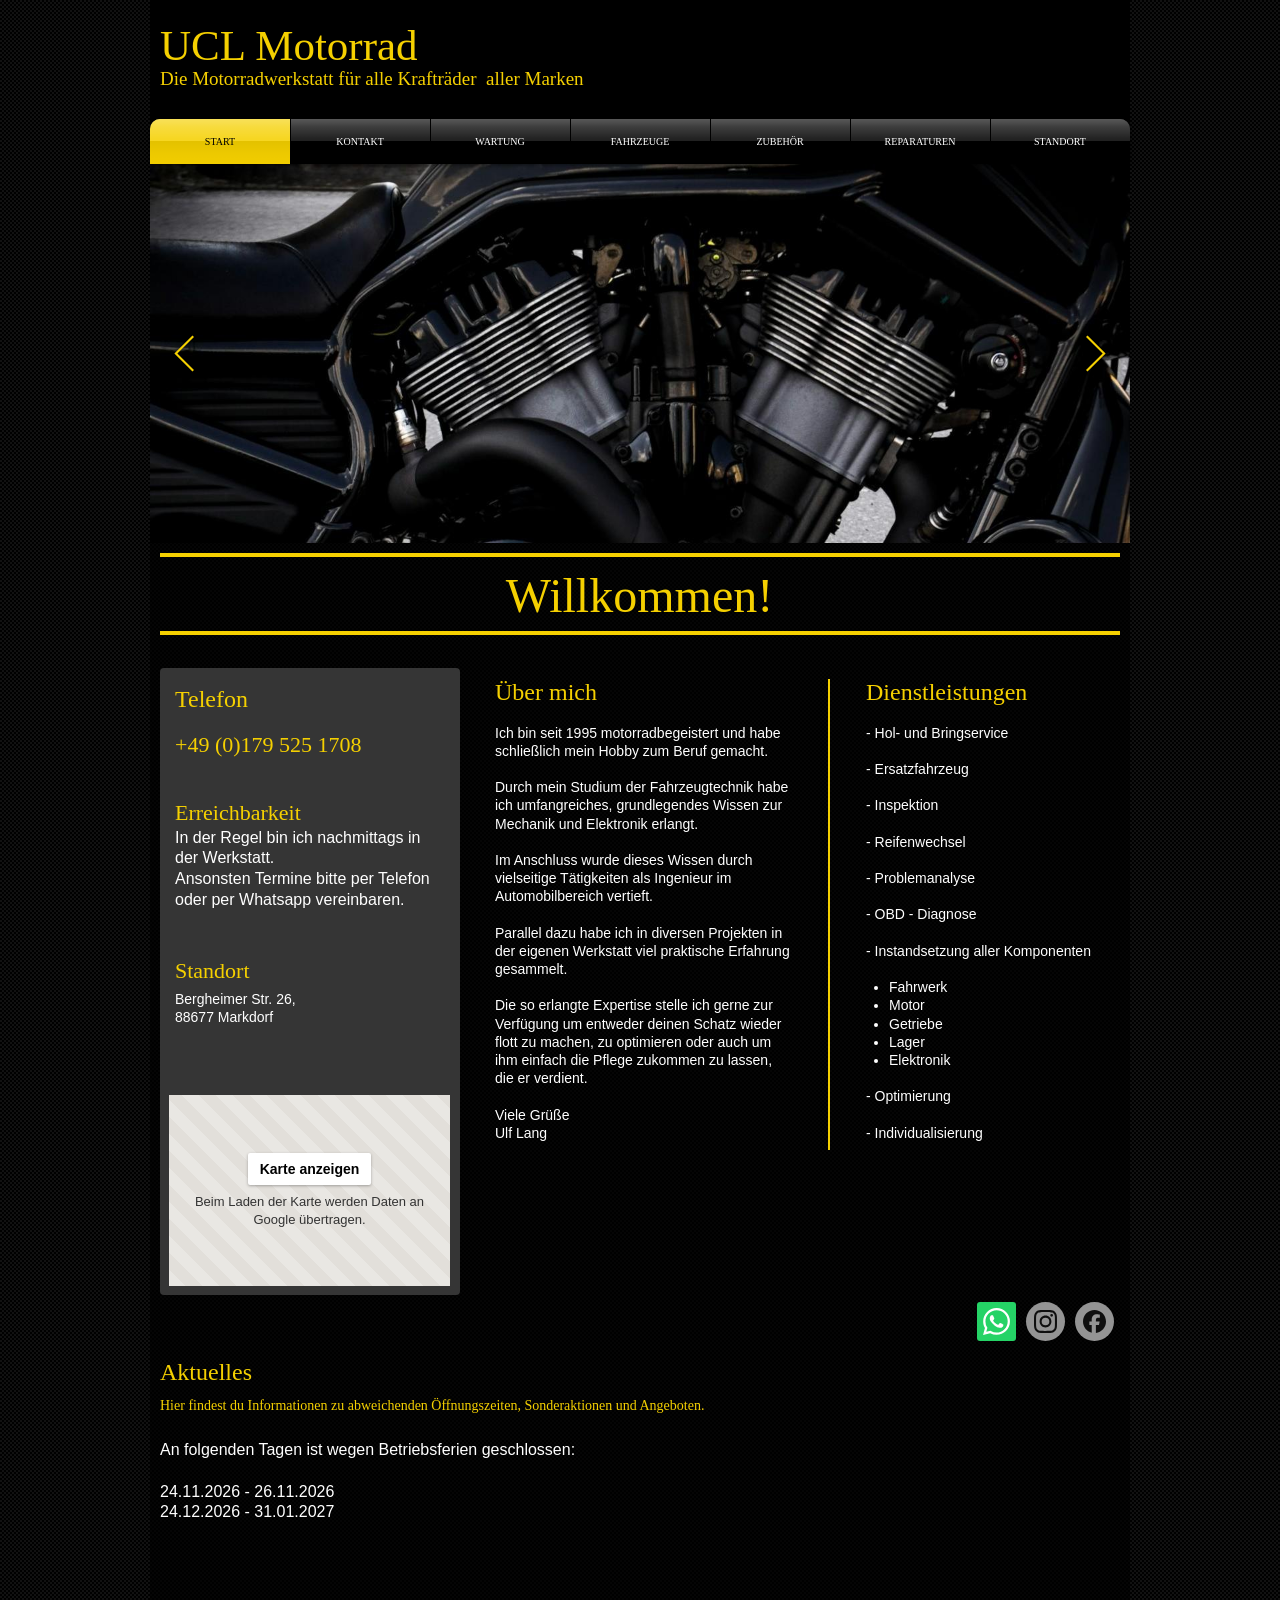
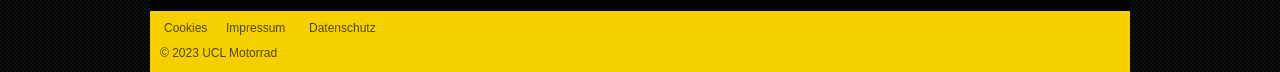
==== index.html @ e2fade42 "Webseite ucl-motorrad.de: aktueller Stand mit Betriebsferien 2026/27 Co-Authored-By: Claude Fable 5." ====
<!DOCTYPE html>
<html lang="de">
<head>
<meta charset="utf-8">
<meta name="viewport" content="width=device-width, initial-scale=1">
<title>Start | UCL Motorrad | Markdorf</title>
<meta name="description" content="Die Motorradwerkstatt für alle Krafträder aller Marken">
<link rel="icon" href="assets/favicon.png" type="image/png">
<link rel="stylesheet" href="assets/style.css">
</head>
<body>
<header class="site-header">
  <div class="spalte">
    <div class="titel">
      <p class="t1"><a href="index.html">UCL Motorrad</a></p>
      <p class="t2">Die Motorradwerkstatt für alle Krafträder  aller Marken</p>
    </div>
    <nav class="menu" aria-label="Hauptmenü"><ul><li class="aktiv"><a href="index.html">START</a></li><li><a href="kontakt.html">KONTAKT</a></li><li><a href="wartung.html">WARTUNG</a></li><li><a href="fahrzeuge.html">FAHRZEUGE</a></li><li><a href="zubehoer.html">ZUBEHÖR</a></li><li><a href="reparaturen.html">REPARATUREN</a></li><li><a href="standort.html">STANDORT</a></li></ul></nav>
    <button class="burger" type="button" aria-label="Menü öffnen" aria-expanded="false"><span></span><span></span><span></span></button>
  </div>
</header>
<div class="mobilmenue" id="mobilmenue">
  <ul><li class="aktiv"><a href="index.html">START</a></li><li><a href="kontakt.html">KONTAKT</a></li><li><a href="wartung.html">WARTUNG</a></li><li><a href="fahrzeuge.html">FAHRZEUGE</a></li><li><a href="zubehoer.html">ZUBEHÖR</a></li><li><a href="reparaturen.html">REPARATUREN</a></li><li><a href="standort.html">STANDORT</a></li></ul>
  <button class="zu" type="button" aria-label="Menü schließen">×</button>
</div>
<main>
  <div class="spalte seite">
<div class="buehne" style="height:1447px">
  <div class="abs h diashow" style="--x:0px;--y:0px;--w:980px;--h:379px">
    <div class="spur">
      <img src="assets/slide-1.jpg" alt="" width="980" height="379">
      <img src="assets/slide-2.jpg" alt="" width="980" height="379" loading="lazy">
    </div>
    <button class="zurueck" type="button" aria-label="Vorheriges Bild"><svg viewBox="0 0 23 39" aria-hidden="true"><path d="M2.005,1.479L3.5,0l18.124,18-18.127,18-1.49-1.48L18.638,18Z" transform="translate(0 1.5)"/></svg></button>
    <button class="weiter" type="button" aria-label="Nächstes Bild"><svg viewBox="0 0 23 39" aria-hidden="true"><path d="M2.005,1.479L3.5,0l18.124,18-18.127,18-1.49-1.48L18.638,18Z" transform="translate(0 1.5)"/></svg></button>
  </div>
  <div class="abs linie" style="--x:10px;--y:389px;--w:960px"></div>
  <h2 class="abs willkommen" style="--x:202px;--y:406px;--w:575px">Willkommen!</h2>
  <div class="abs linie" style="--x:10px;--y:467px;--w:960px"></div>
  <div class="abs h kasten box-start" style="--x:10px;--y:504px;--w:300px;--h:627px">
    <div class="abs" style="--x:15px;--y:11px;--w:269px"><div class="rt">
  <h2 class="cg24" style="line-height:40.8px">Telefon</h2>
  <p class="leer10">&nbsp;</p>
  <h6 class="cg22">+49 (0)179 525 1708</h6>
  <p class="leer10">&nbsp;</p>
  <h6 class="cg22">&nbsp;</h6>
  <h6 class="cg22">Erreichbarkeit</h6>
  <div class="t16"><p>In der Regel bin ich nachmittags in der Werkstatt.</p><p>Ansonsten Termine bitte per Telefon oder per Whatsapp vereinbaren.</p><p>&nbsp;</p><p>&nbsp;</p></div>
  <h6 class="cg22" style="line-height:37.4px">Standort</h6>
  <div class="t14"><p>Bergheimer Str. 26,</p><p>88677 Markdorf</p></div>
</div></div>
    <div class="abs h karte" style="--x:9px;--y:427px;--w:281px;--h:191px">
  <button type="button" class="laden" data-karte="https://maps.google.com/maps?q=UCL-Motorrad%2C%20Bergheimer%20Str.%2026%2C%2088677%20Markdorf&z=15&hl=de&output=embed"><strong>Karte anzeigen</strong><span>Beim Laden der Karte werden Daten an Google übertragen.</span></button>
</div>
  </div>
  <div class="abs" style="--x:345px;--y:515px;--w:295px"><div class="rt t14">
  <h2 class="cg24">Über mich</h2>
  <p>&nbsp;</p><p>Ich bin seit 1995 motorradbegeistert und habe schließlich mein Hobby zum Beruf gemacht. </p>
  <p>&nbsp;</p><p>Durch mein Studium der Fahrzeugtechnik habe ich umfangreiches, grundlegendes Wissen zur Mechanik und Elektronik erlangt.</p>
  <p>&nbsp;</p><p>Im Anschluss wurde dieses Wissen durch vielseitige Tätigkeiten als Ingenieur im Automobilbereich vertieft.</p>
  <p>&nbsp;</p><p>Parallel dazu habe ich in diversen Projekten in der eigenen Werkstatt viel praktische Erfahrung gesammelt.</p>
  <p>&nbsp;</p><p>Die so erlangte Expertise stelle ich gerne zur Verfügung um entweder deinen Schatz wieder flott zu machen, zu optimieren oder auch um ihm einfach die Pflege zukommen zu lassen, die er verdient.</p>
  <p>&nbsp;</p><p>Viele Grüße</p><p>Ulf Lang</p>
</div></div>
  <div class="abs h vlinie" style="--x:678px;--y:515px;--w:2px;--h:471px"></div>
  <div class="abs" style="--x:716px;--y:515px;--w:258px"><div class="rt t14">
  <h2 class="cg24">Dienstleistungen</h2>
  <p>&nbsp;</p><p>- Hol- und Bringservice</p><p>&nbsp;</p><p>- Ersatzfahrzeug</p><p>&nbsp;</p><p>- Inspektion</p><p>&nbsp;</p><p>- Reifenwechsel</p>
  <p><br>- Problemanalyse</p><p>&nbsp;</p><p>- OBD - Diagnose</p>
  <p><br>- Instandsetzung aller Komponenten</p><p>&nbsp;</p>
  <ul><li>Fahrwerk</li><li>Motor</li><li>Getriebe</li><li>Lager</li><li>Elektronik</li></ul>
  <p>&nbsp;</p><p>- Optimierung</p><p>&nbsp;</p><p>- Individualisierung</p>
</div></div>
  <div class="abs social" style="--x:827px;--y:1138px;--w:137px">
  <a class="wa" href="https://wa.me/491795251708" aria-label="Whatsapp" target="_blank" rel="noopener"><svg viewBox="0 0 24 24" aria-hidden="true"><path d="M17.472 14.382c-.297-.149-1.758-.867-2.03-.967-.273-.099-.471-.148-.67.15-.197.297-.767.966-.94 1.164-.173.199-.347.223-.644.075-.297-.15-1.255-.463-2.39-1.475-.883-.788-1.48-1.761-1.653-2.059-.173-.297-.018-.458.13-.606.134-.133.298-.347.446-.52.149-.174.198-.298.298-.497.099-.198.05-.371-.025-.52-.075-.149-.669-1.612-.916-2.207-.242-.579-.487-.5-.669-.51-.173-.008-.371-.01-.57-.01-.198 0-.52.074-.792.372-.272.297-1.04 1.016-1.04 2.479 0 1.462 1.065 2.875 1.213 3.074.149.198 2.096 3.2 5.077 4.487.709.306 1.262.489 1.694.625.712.227 1.36.195 1.871.118.571-.085 1.758-.719 2.006-1.413.248-.694.248-1.289.173-1.413-.074-.124-.272-.198-.57-.347m-5.421 7.403h-.004a9.87 9.87 0 01-5.031-1.378l-.361-.214-3.741.982.998-3.648-.235-.374a9.86 9.86 0 01-1.51-5.26c.001-5.45 4.436-9.884 9.888-9.884 2.64 0 5.122 1.03 6.988 2.898a9.825 9.825 0 012.893 6.994c-.003 5.45-4.437 9.884-9.885 9.884m8.413-18.297A11.815 11.815 0 0012.05 0C5.495 0 .16 5.335.157 11.892c0 2.096.547 4.142 1.588 5.945L.057 24l6.305-1.654a11.882 11.882 0 005.683 1.448h.005c6.554 0 11.89-5.335 11.893-11.893a11.821 11.821 0 00-3.48-8.413Z"/></svg></a>
  <a class="rund" href="https://www.instagram.com/ucl.motorrad/" aria-label="Instagram" target="_blank" rel="noopener"><svg viewBox="0 0 24 24" aria-hidden="true"><path d="M7.0301.084c-1.2768.0602-2.1487.264-2.911.5634-.7888.3075-1.4575.72-2.1228 1.3877-.6652.6677-1.075 1.3368-1.3802 2.127-.2954.7638-.4956 1.6365-.552 2.914-.0564 1.2775-.0689 1.6882-.0626 4.947.0062 3.2586.0206 3.6671.0825 4.9473.061 1.2765.264 2.1482.5635 2.9107.308.7889.72 1.4573 1.388 2.1228.6679.6655 1.3365 1.0743 2.1285 1.38.7632.295 1.6361.4961 2.9134.552 1.2773.056 1.6884.069 4.9462.0627 3.2578-.0062 3.668-.0207 4.9478-.0814 1.28-.0607 2.147-.2652 2.9098-.5633.7889-.3086 1.4578-.72 2.1228-1.3881.665-.6682 1.0745-1.3378 1.3795-2.1284.2957-.7632.4966-1.636.552-2.9124.056-1.2809.0692-1.6898.063-4.948-.0063-3.2583-.021-3.6668-.0817-4.9465-.0607-1.2797-.264-2.1487-.5633-2.9117-.3084-.7889-.72-1.4568-1.3876-2.1228C21.2982 1.33 20.628.9208 19.8378.6165 19.074.321 18.2017.1197 16.9244.0645 15.6471.0093 15.236-.005 11.977.0014 8.718.0076 8.31.0215 7.0301.0839m.1402 21.6932c-1.17-.0509-1.8053-.2453-2.2287-.408-.5606-.216-.96-.4771-1.3819-.895-.422-.4178-.6811-.8186-.9-1.378-.1644-.4234-.3624-1.058-.4171-2.228-.0595-1.2645-.072-1.6442-.079-4.848-.007-3.2037.0053-3.583.0607-4.848.05-1.169.2456-1.805.408-2.2282.216-.5613.4762-.96.895-1.3816.4188-.4217.8184-.6814 1.3783-.9003.423-.1651 1.0575-.3614 2.227-.4171 1.2655-.06 1.6447-.072 4.848-.079 3.2033-.007 3.5835.005 4.8495.0608 1.169.0508 1.8053.2445 2.228.408.5608.216.96.4754 1.3816.895.4217.4194.6816.8176.9005 1.3787.1653.4217.3617 1.056.4169 2.2263.0602 1.2655.0739 1.645.0796 4.848.0058 3.203-.0055 3.5834-.061 4.848-.051 1.17-.245 1.8055-.408 2.2294-.216.5604-.4763.96-.8954 1.3814-.419.4215-.8181.6811-1.3783.9-.4224.1649-1.0577.3617-2.2262.4174-1.2656.0595-1.6448.072-4.8493.079-3.2045.007-3.5825-.006-4.848-.0608M16.953 5.5864A1.44 1.44 0 1 0 18.39 4.144a1.44 1.44 0 0 0-1.437 1.4424M5.8385 12.012c.0067 3.4032 2.7706 6.1557 6.173 6.1493 3.4026-.0065 6.157-2.7701 6.1506-6.1733-.0065-3.4032-2.771-6.1565-6.174-6.1498-3.403.0067-6.156 2.771-6.1496 6.1738M8 12.0077a4 4 0 1 1 4.008 3.9921A3.9996 3.9996 0 0 1 8 12.0077"/></svg></a>
  <a class="rund" href="https://www.facebook.com/profile.php?id=100090150646625" aria-label="Facebook" target="_blank" rel="noopener"><svg viewBox="0 0 24 24" aria-hidden="true"><path d="M9.101 23.691v-7.98H6.627v-3.667h2.474v-1.58c0-4.085 1.848-5.978 5.858-5.978.401 0 .955.042 1.468.103a8.68 8.68 0 0 1 1.141.195v3.325a8.623 8.623 0 0 0-.653-.036 26.805 26.805 0 0 0-.733-.009c-.707 0-1.259.096-1.675.309a1.686 1.686 0 0 0-.679.622c-.258.42-.374.995-.374 1.752v1.297h3.919l-.386 2.103-.287 1.564h-3.246v8.245C19.396 23.238 24 18.179 24 12.044c0-6.627-5.373-12-12-12s-12 5.373-12 12c0 5.628 3.874 10.35 9.101 11.647Z"/></svg></a>
</div>
  <h2 class="abs cg24" style="--x:10px;--y:1195px;--w:964px">Aktuelles</h2>
  <p class="abs cg14" style="--x:10px;--y:1233px;--w:908px">Hier findest du Informationen zu abweichenden Öffnungszeiten, Sonderaktionen und Angeboten.</p>
  <!-- AKTUELLES: Hier die Betriebsferien pflegen (je Zeile ein <p>…</p>); je Zeile die Höhe der "buehne" oben um ca. 21px anpassen -->
  <div class="abs rt t16" style="--x:10px;--y:1276px;--w:908px">
    <p>An folgenden Tagen ist wegen Betriebsferien geschlossen:</p><p>&nbsp;</p>
    <p>24.11.2026 - 26.11.2026</p>
    <p>24.12.2026 - 31.01.2027</p><p>&nbsp;</p>
  </div>
</div>
  </div>
</main>
<footer class="site-footer">
  <div class="spalte">
    <a class="f1" style="left:14px" href="cookies.html">Cookies</a>
    <a class="f1" style="left:76px" href="impressum.html">Impressum</a>
    <a class="f1" style="left:159px" href="datenschutz.html">Datenschutz</a>
    <p class="copy">© 2023 UCL Motorrad</p>
  </div>
</footer>
<script>
(function(){
  // Mobiles Menü
  var b=document.querySelector('.burger'), m=document.getElementById('mobilmenue');
  if(b&&m){b.addEventListener('click',function(){m.classList.add('offen');b.setAttribute('aria-expanded','true')});
    m.addEventListener('click',function(e){if(e.target===m||e.target.classList.contains('zu')){m.classList.remove('offen');b.setAttribute('aria-expanded','false')}});}
  // Diashow
  document.querySelectorAll('.diashow').forEach(function(d){
    var spur=d.querySelector('.spur'), n=spur.children.length, i=0, t;
    function zeige(k){i=(k+n)%n; spur.style.transform='translateX('+(-100*i)+'%)';}
    function auto(){clearInterval(t); t=setInterval(function(){zeige(i+1)},4000);}
    d.querySelector('.weiter').addEventListener('click',function(){zeige(i+1);auto()});
    d.querySelector('.zurueck').addEventListener('click',function(){zeige(i-1);auto()});
    if(!window.matchMedia('(prefers-reduced-motion: reduce)').matches) auto();
  });
  // Karte erst nach Klick laden
  document.querySelectorAll('.karte .laden').forEach(function(btn){
    btn.addEventListener('click',function(){var f=document.createElement('iframe');f.src=btn.dataset.karte;f.title='Karte: UCL-Motorrad, Bergheimer Str. 26, Markdorf';f.loading='lazy';btn.parentNode.appendChild(f);btn.remove();});
  });
  // Kontaktformular (Netlify Forms)
  var form=document.querySelector('form.formular');
  if(form){form.addEventListener('submit',function(e){e.preventDefault();
    var ok=form.querySelector('.meldung.ok'), err=form.querySelector('.meldung.fehler');
    fetch('/',{method:'POST',headers:{'Content-Type':'application/x-www-form-urlencoded'},body:new URLSearchParams(new FormData(form)).toString()})
      .then(function(r){if(!r.ok)throw 0; form.reset(); err.hidden=true; ok.hidden=false;})
      .catch(function(){ok.hidden=true; err.hidden=false;});
  });}
})();
</script>
</body>
</html>
---- assets/style.css ----
/* UCL Motorrad – 1:1-Nachbau der bisherigen Wix-Seite
   Desktop: 980 px breite Spalte, Positionen wie im Original.
   Handy (bis 760 px): gestapelte Ansicht wie die Wix-Mobilversion. */

/* Überschriftenschrift: Copperplate Gothic Bold (wie im Original), sonst Cinzel als freie Ersatzschrift */
@font-face {
  font-family: "UCL Copperplate";
  src: local("Copperplate Gothic Bold"), local("CopperplateGothic-Bold"), local("Copperplate Bold"), local("Copperplate-Bold");
  font-weight: 400;
}
@font-face {
  font-family: "UCL Copperplate Ersatz";
  src: url("cinzel-latin-700-normal.woff2") format("woff2");
  font-weight: 400;
  size-adjust: 102%;
  font-display: swap;
}

:root {
  --gelb: #F5D000;
  --box: #353535;
  --cg: "UCL Copperplate", "UCL Copperplate Ersatz", "Copperplate Gothic Bold", Copperplate, serif;
  --ta: Tahoma, Geneva, Verdana, sans-serif;
}

* { box-sizing: border-box; }
html, body { margin: 0; }
body {
  background: #000 url("muster.png") repeat;
  color: #fff;
  font: 14px/1.3 var(--ta);
  -webkit-text-size-adjust: 100%;
}
p, h1, h2, h3, h4, h5, h6, ul { margin: 0; font-weight: normal; }
a { color: inherit; }
img { display: block; }

/* Textstile aus dem Original */
.cg24 { font-family: var(--cg); font-size: 24px; line-height: 26.4px; color: var(--gelb); }
.cg22 { font-family: var(--cg); font-size: 22px; line-height: 28.6px; color: var(--gelb); }
.cg14 { font-family: var(--cg); font-size: 14px; line-height: 18.2px; color: var(--gelb); }
.t14 p, .t14 li, p.t14 { font-size: 14px; line-height: 18.2px; }
.t16 p, p.t16 { font-size: 16px; line-height: 20.8px; }
.t14w21 p { font-size: 14px; line-height: 21px; }
.leer10 { font: 10px/normal Arial, sans-serif; }
.rt ul { padding-left: 23px; }
.rt a { color: #fff; text-decoration: underline; }
.fett { font-weight: bold; }

/* Grundgerüst */
.spalte { width: 980px; margin: 0 auto; position: relative; }
.site-header { height: 164px; }
.site-header .spalte { height: 164px; background: #000; }
@media (min-width: 980px) {
  .site-header { position: fixed; top: 0; left: 0; right: 0; z-index: 50; }
  main { padding-top: 164px; }
}
.titel { position: absolute; left: 10px; top: 22px; width: 790px; }
.titel a { text-decoration: none; color: var(--gelb); }
.titel .t1 { font-family: var(--cg); font-size: 43px; line-height: 47.3px; color: var(--gelb); }
.titel .t2 { font-family: var(--cg); font-size: 19px; line-height: 20.9px; color: var(--gelb); white-space: pre; }

/* Menü mit Glanzeffekt */
.menu { position: absolute; left: 0; top: 119px; width: 980px; height: 45px; }
.menu ul {
  list-style: none; margin: 0; padding: 0; display: flex; height: 45px;
  background: #000; border-radius: 10px 10px 0 0; box-shadow: rgba(0, 0, 0, .6) 0 1px 4px 0; position: relative;
}
.menu ul::before, .menu li::before {
  content: ""; position: absolute; inset: 0; pointer-events: none;
  background: linear-gradient(to bottom,
    rgba(255,255,255,.34) 0, rgba(255,255,255,.31) 3px, rgba(255,255,255,.24) 8px,
    rgba(255,255,255,.19) 14px, rgba(255,255,255,.135) 20px, rgba(255,255,255,.13) 22px,
    rgba(0,0,0,.07) 22.5px, rgba(0,0,0,.035) 34px, rgba(0,0,0,.015) 45px);
  border-radius: inherit;
}
.menu li { position: relative; width: 140px; height: 45px; background: #000; transition: background-color .4s ease; }
.menu li + li::before { left: 1px; }
.menu li:first-child { border-radius: 10px 0 0 0; }
.menu li:last-child { border-radius: 0 10px 0 0; }
.menu a {
  position: relative; z-index: 1; display: block; height: 45px; line-height: 45px; text-align: center;
  font-family: var(--cg); font-size: 10px; color: #fff; text-decoration: none; transition: color .4s ease;
}
.menu li:hover { background: #353535; }
.menu li.aktiv { background: var(--gelb); }
.menu li.aktiv a { color: #000; }

/* Seiteninhalt */
.seite { background: rgba(0, 0, 0, .7); position: relative; }
.buehne { position: relative; }
.abs { position: absolute; left: var(--x); top: var(--y); width: var(--w); }
.abs.h { height: var(--h); }
.linie { border-top: 4px solid var(--gelb); height: 5px; }
.vlinie { border-left: 2px solid var(--gelb); }
.kasten { background: var(--box); border-radius: 4px; }
.mitte { text-align: center; }
.willkommen { font-family: var(--cg); font-size: 48px; line-height: 52.8px; color: var(--gelb); text-align: center; }

/* Einblend-Animation wie im Original */
@media (prefers-reduced-motion: no-preference) {
  .fx { animation: einblenden 1.2s ease .15s both; }
  @keyframes einblenden { from { opacity: 0; } to { opacity: 1; } }
}

/* Diashow */
.diashow { overflow: hidden; height: 379px; }
.diashow .spur { display: flex; height: 100%; transition: transform .8s ease; }
.diashow .spur img { flex: 0 0 100%; width: 100%; height: 100%; object-fit: cover; }
.diashow button {
  position: absolute; top: calc(50% - 19.5px); width: 23px; height: 39px; padding: 0; border: 0; background: none; cursor: pointer;
  filter: drop-shadow(0 0 2px rgba(0,0,0,.6));
}
.diashow button svg { width: 23px; height: 39px; fill: var(--gelb); display: block; }
.diashow .zurueck { left: 23px; }
.diashow .zurueck svg { transform: scaleX(-1); }
.diashow .weiter { right: 23px; }

/* Social-Media-Leiste */
.social { display: flex; gap: 10px; }
.social a { width: 39px; height: 39px; display: flex; align-items: center; justify-content: center; }
.social .wa { background: #25D366; border-radius: 3px; }
.social .wa svg { width: 27px; height: 27px; fill: #fff; }
.social .rund { background: #949494; border-radius: 50%; }
.social .rund svg { width: 23px; height: 23px; fill: #0f0f0f; }

/* Karte (wird erst nach Klick geladen) */
.karte { background: #e5e3df; position: relative; overflow: hidden; }
.karte iframe { border: 0; width: 100%; height: 100%; display: block; }
.karte .laden {
  position: absolute; inset: 0; display: flex; flex-direction: column; align-items: center; justify-content: center; gap: 8px;
  text-align: center; padding: 12px; color: #333; font: 13px/1.35 var(--ta); cursor: pointer; border: 0; width: 100%;
  background: repeating-linear-gradient(45deg, #e9e7e3 0 12px, #e2dfda 12px 24px);
}
.karte .laden strong { font-size: 14px; color: #000; background: #fff; padding: 7px 12px; border-radius: 2px; box-shadow: 0 1px 3px rgba(0,0,0,.3); }

/* Preisliste Wartung */
.preis { box-shadow: #000 0 1px 4px 0; }
.preis .name { position: absolute; left: 14px; top: 14px; width: 281px; font-size: 14px; line-height: 18.2px; }
.preis .betrag {
  position: absolute; left: 302px; top: 12px; width: 116px; height: 25px; background: var(--gelb); border-radius: 0 6px;
  color: #000; font-size: 14px; line-height: 25px; text-align: center;
}
.bildrahmen { background: var(--gelb); border: 1px solid var(--gelb); border-radius: 5px; overflow: hidden; }
.bildrahmen img { width: 100%; height: 100%; object-fit: cover; }

/* Kleinanzeigen-Knopf */
.knopf-ka { display: block; background: var(--gelb); border-radius: 12px; color: #000; text-decoration: none; }
.knopf-ka span { position: absolute; left: 53px; top: 29px; font-family: var(--cg); font-size: 24px; line-height: 27px; letter-spacing: 6px; white-space: nowrap; }
.knopf-ka svg { position: absolute; left: 391px; top: 24px; width: 37px; height: 37px; }

/* Logos Zubehör */
.logo img { width: 100%; height: 100%; object-fit: cover; }
.logo svg { width: 100%; height: 100%; display: block; }

/* Kontaktformular */
.formular input, .formular textarea {
  position: absolute; background: #000; color: #fff; border: 1px solid var(--gelb); border-radius: 3px;
  font: 14px var(--ta); padding: 3px 3px 3px 12px; margin: 0;
}
.formular textarea { resize: none; padding-top: 6px; }
.formular ::placeholder { color: #fff; opacity: .55; }
.formular button {
  position: absolute; background: var(--gelb); color: #000; border: 0; border-radius: 5px; font: 13.33px Arial, sans-serif; cursor: pointer;
}
.formular button:hover { background: #fcefa8; }
.formular .meldung { font-size: 23px; color: var(--gelb); }
.formular .meldung[hidden] { display: none; }
.verstecken { position: absolute; left: -9999px; }

/* Rechtstexte (Fließlayout) */
.fliess { padding: 31px 0 22px; }
.fliess .kopf { margin: 0 10px; }
.fliess .linie { margin: 13.6px 10px 0; width: 960px; }

/* Fußzeile */
.site-footer .spalte { background: var(--gelb); height: 61px; }
.site-footer a, .site-footer p { color: rgb(82, 69, 0); font: 12px/normal var(--ta); text-decoration: none; }
.site-footer .f1 { position: absolute; top: 10px; }
.site-footer .copy { position: absolute; left: 10px; top: 35px; }

/* Mobiles Menü */
.burger { display: none; }
.mobilmenue { display: none; }

/* ---------- Handy-Ansicht ---------- */
@media (max-width: 760px) {
  body { font-size: 14px; }
  .spalte { width: auto; }
  .site-header .spalte { height: auto; min-height: 112px; padding: 25px 80px 12px 20px; }
  .site-header { height: auto; }
  .titel { position: static; width: auto; }
  .titel .t1 { font-size: 23px; line-height: 25.3px; }
  .titel .t2 { font-size: 14px; line-height: 15.4px; white-space: normal; }
  .menu { display: none; }
  .burger {
    display: block; position: absolute; right: 20px; top: 20px; width: 50px; height: 50px; background: #959595;
    border: 1px solid #000; border-radius: 4px; cursor: pointer; padding: 0;
  }
  .burger span { display: block; width: 26px; height: 2px; background: #000; margin: 6px auto; }
  .mobilmenue.offen { display: block; position: fixed; inset: 0; z-index: 100; background: rgba(255, 255, 255, .6); }
  .mobilmenue ul { list-style: none; margin: 0; padding: 0; background: #959595; }
  .mobilmenue li { border-bottom: 1px solid #000; }
  .mobilmenue a { display: block; text-align: center; font: 12px/44px var(--ta); color: #000; text-decoration: none; }
  .mobilmenue li.aktiv a { color: var(--gelb); }
  .mobilmenue .zu { display: block; width: 100%; background: #959595; border: 0; font: 22px/40px var(--ta); color: #000; cursor: pointer; }

  .buehne { height: auto !important; padding: 25px 20px 20px; display: flex; flex-direction: column; gap: 16px; }
  .abs, .abs.h { position: relative; left: auto; top: auto; width: auto; height: auto; }
  .diashow { height: auto; aspect-ratio: 280 / 152; }
  .diashow .spur img { height: 100%; }
  .willkommen { font-size: 33px; line-height: 36.3px; }
  .vlinie { display: none; }
  .kasten { padding: 10px; }
  .kasten.box-start .karte { height: 240px; margin-top: 16px; }
  .karte { min-height: 240px; }
  .ohne-mobil { display: none; }
  .preisliste { display: flex; flex-direction: column; gap: 6px; }
  .preis { position: relative; min-height: 54px; }
  .preis .name { position: static; padding: 12px 140px 12px 12px; width: auto; }
  .preis .betrag { left: auto; right: 10px; top: 12px; }
  .bildrahmen { aspect-ratio: 960 / 244; }
  .knopf-ka { height: 70px; position: relative; }
  .knopf-ka span { left: 18px; top: 22px; font-size: 18px; letter-spacing: 3px; }
  .knopf-ka svg { left: auto; right: 14px; top: 18px; width: 32px; height: 32px; }
  .logo { height: auto !important; }
  .logo img, .logo svg { height: auto; max-width: 100%; }
  .formular { position: relative; }
  .formular input, .formular textarea, .formular button { position: static; width: 100% !important; height: 40px; margin-bottom: 8px; }
  .formular textarea { height: 120px !important; }
  .formular .meldung { position: static; font-size: 18px; }
  .fliess .linie { width: auto; }
  .fliess .rt { margin: 16px 20px 0 !important; width: auto !important; max-width: none !important; }
  .fliess .kopf, .fliess .linie { margin-left: 20px; margin-right: 20px; }
  .rt { overflow-wrap: anywhere; }
  .mk { background: var(--box); border-radius: 4px; padding: 10px; }
  .fliess { padding: 25px 0 20px; }
  .site-footer .spalte { height: auto; padding: 10px 20px; }
  .site-footer .f1, .site-footer .copy { position: static; display: block; margin: 4px 0; }
}
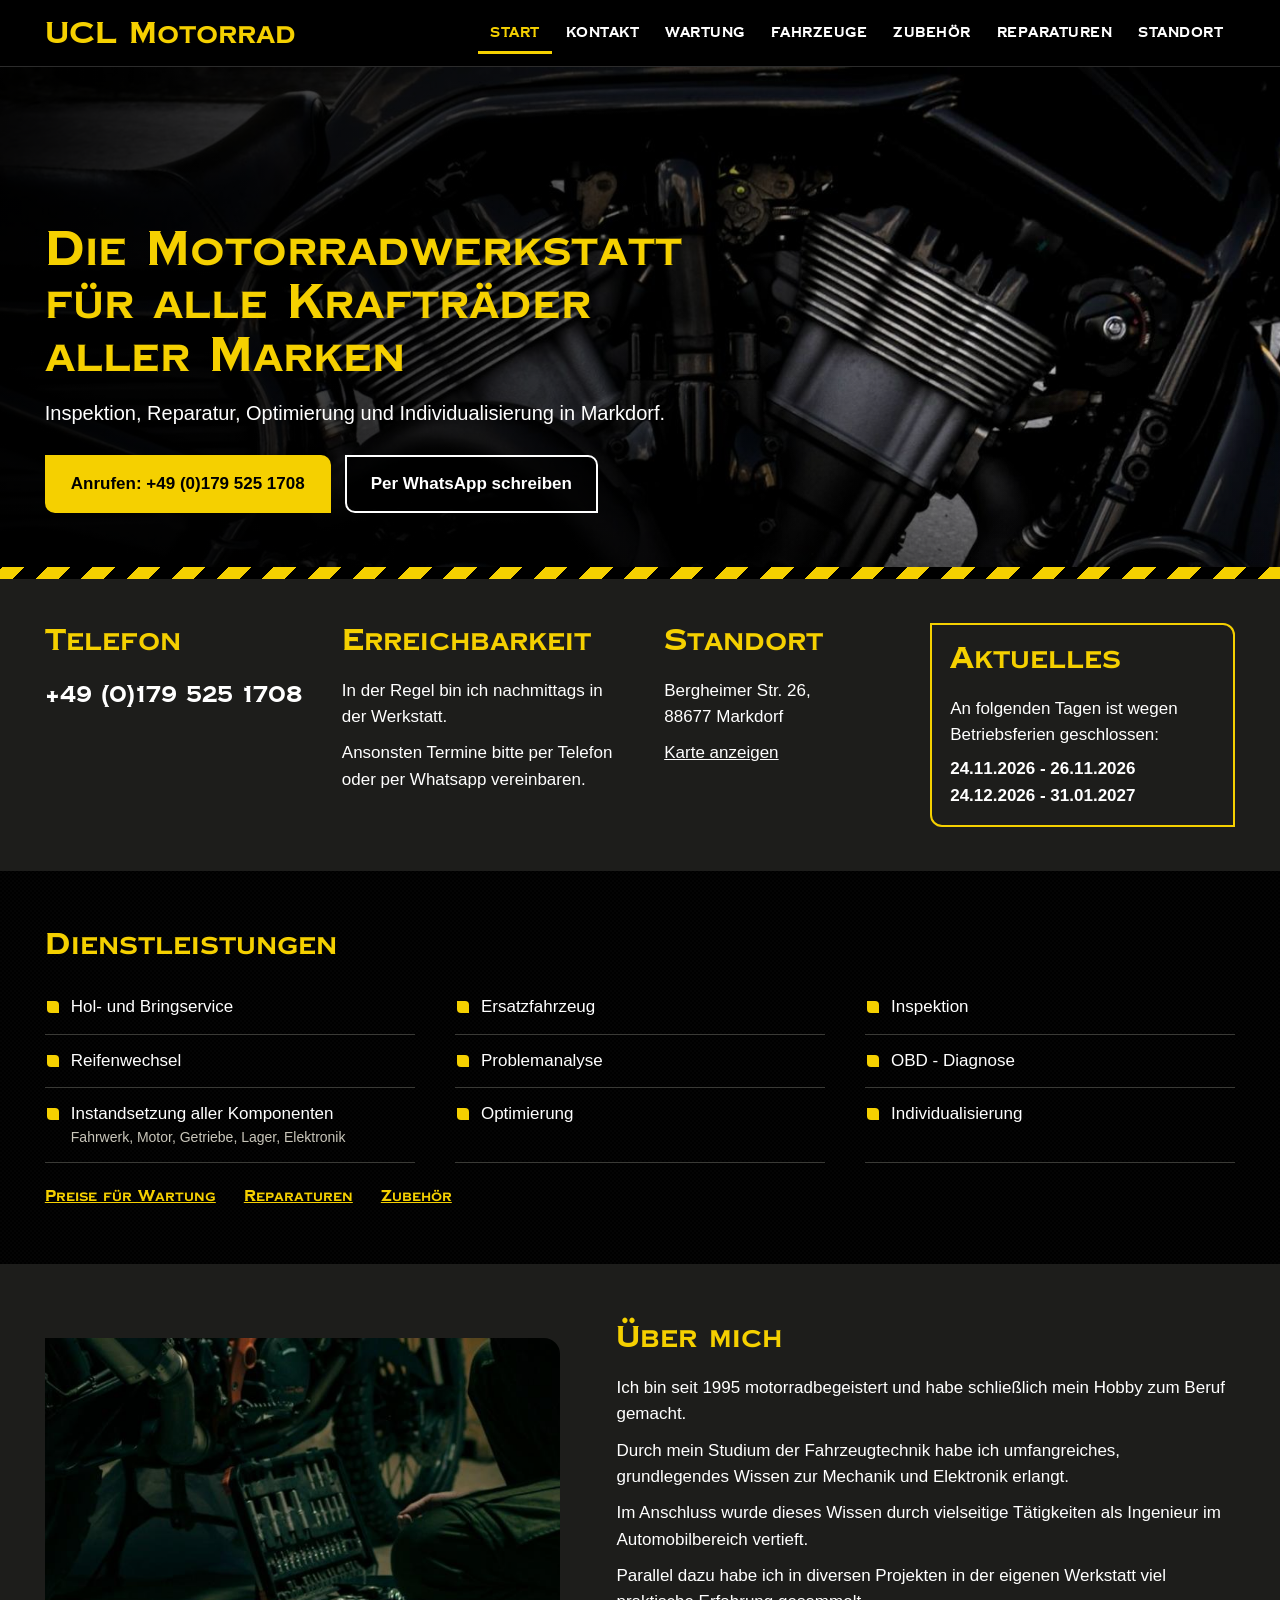
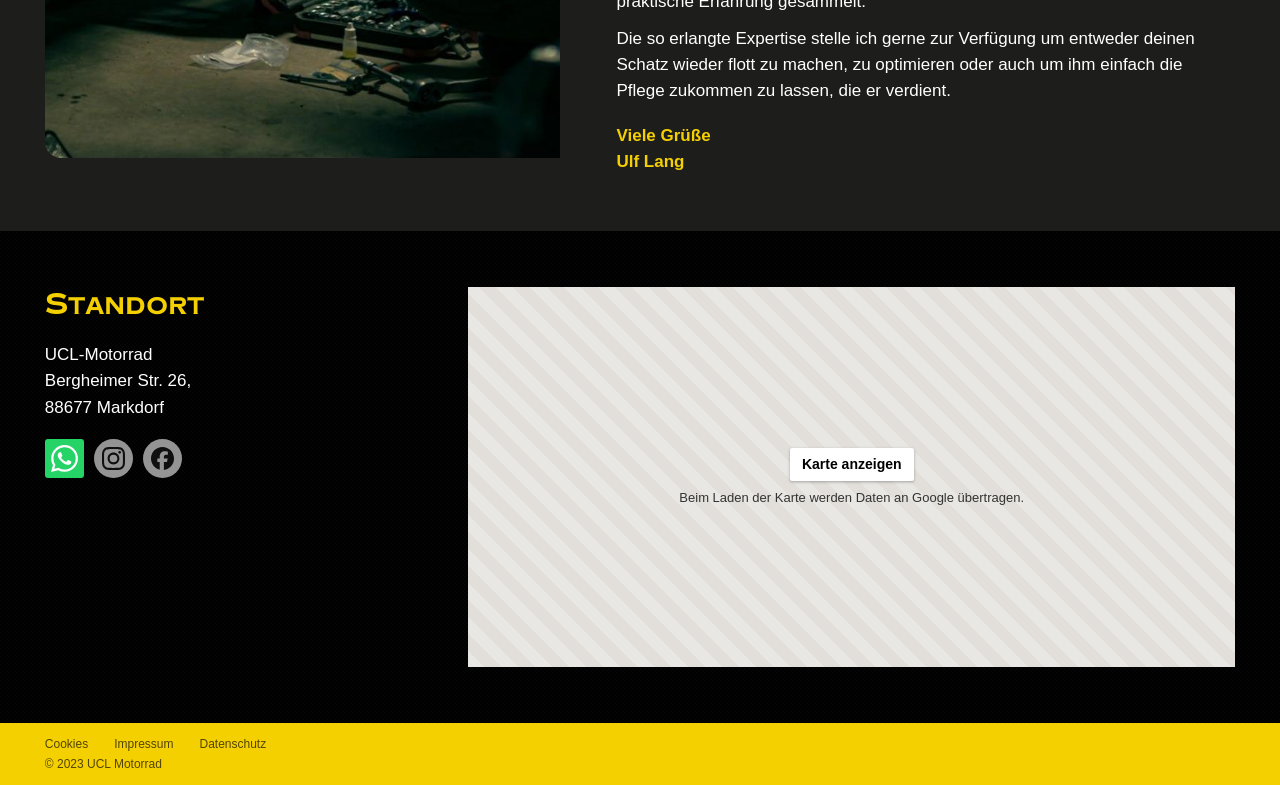
==== commit 6d2fe9f5: "Neugestaltung: neue Startseite, schlanke Kopfzeile, mittige Inhaltsspalte - Startseite neu aufgebaut" ====
--- a/index.html
+++ b/index.html
@@ -8,7 +8,7 @@
 <link rel="icon" href="assets/favicon.png" type="image/png">
 <link rel="stylesheet" href="assets/style.css">
 </head>
-<body>
+<body class="start">
 <header class="site-header">
   <div class="spalte">
     <div class="titel">
@@ -23,69 +23,97 @@
   <ul><li class="aktiv"><a href="index.html">START</a></li><li><a href="kontakt.html">KONTAKT</a></li><li><a href="wartung.html">WARTUNG</a></li><li><a href="fahrzeuge.html">FAHRZEUGE</a></li><li><a href="zubehoer.html">ZUBEHÖR</a></li><li><a href="reparaturen.html">REPARATUREN</a></li><li><a href="standort.html">STANDORT</a></li></ul>
   <button class="zu" type="button" aria-label="Menü schließen">×</button>
 </div>
-<main>
-  <div class="spalte seite">
-<div class="buehne" style="height:1447px">
-  <div class="abs h diashow" style="--x:0px;--y:0px;--w:980px;--h:379px">
-    <div class="spur">
-      <img src="assets/slide-1.jpg" alt="" width="980" height="379">
-      <img src="assets/slide-2.jpg" alt="" width="980" height="379" loading="lazy">
+<main class="neu">
+  <section class="hero">
+    <img src="assets/slide-1.jpg" alt="" width="1470" height="568">
+    <div class="hero-text">
+      <h1>Die Motorradwerkstatt für alle Krafträder aller Marken</h1>
+      <p>Inspektion, Reparatur, Optimierung und Individualisierung in Markdorf.</p>
+      <div class="knoepfe">
+        <a class="knopf" href="tel:+491795251708">Anrufen: +49 (0)179 525 1708</a>
+        <a class="knopf hell" href="https://wa.me/491795251708" target="_blank" rel="noopener">Per WhatsApp schreiben</a>
+      </div>
     </div>
-    <button class="zurueck" type="button" aria-label="Vorheriges Bild"><svg viewBox="0 0 23 39" aria-hidden="true"><path d="M2.005,1.479L3.5,0l18.124,18-18.127,18-1.49-1.48L18.638,18Z" transform="translate(0 1.5)"/></svg></button>
-    <button class="weiter" type="button" aria-label="Nächstes Bild"><svg viewBox="0 0 23 39" aria-hidden="true"><path d="M2.005,1.479L3.5,0l18.124,18-18.127,18-1.49-1.48L18.638,18Z" transform="translate(0 1.5)"/></svg></button>
-  </div>
-  <div class="abs linie" style="--x:10px;--y:389px;--w:960px"></div>
-  <h2 class="abs willkommen" style="--x:202px;--y:406px;--w:575px">Willkommen!</h2>
-  <div class="abs linie" style="--x:10px;--y:467px;--w:960px"></div>
-  <div class="abs h kasten box-start" style="--x:10px;--y:504px;--w:300px;--h:627px">
-    <div class="abs" style="--x:15px;--y:11px;--w:269px"><div class="rt">
-  <h2 class="cg24" style="line-height:40.8px">Telefon</h2>
-  <p class="leer10">&nbsp;</p>
-  <h6 class="cg22">+49 (0)179 525 1708</h6>
-  <p class="leer10">&nbsp;</p>
-  <h6 class="cg22">&nbsp;</h6>
-  <h6 class="cg22">Erreichbarkeit</h6>
-  <div class="t16"><p>In der Regel bin ich nachmittags in der Werkstatt.</p><p>Ansonsten Termine bitte per Telefon oder per Whatsapp vereinbaren.</p><p>&nbsp;</p><p>&nbsp;</p></div>
-  <h6 class="cg22" style="line-height:37.4px">Standort</h6>
-  <div class="t14"><p>Bergheimer Str. 26,</p><p>88677 Markdorf</p></div>
-</div></div>
-    <div class="abs h karte" style="--x:9px;--y:427px;--w:281px;--h:191px">
-  <button type="button" class="laden" data-karte="https://maps.google.com/maps?q=UCL-Motorrad%2C%20Bergheimer%20Str.%2026%2C%2088677%20Markdorf&z=15&hl=de&output=embed"><strong>Karte anzeigen</strong><span>Beim Laden der Karte werden Daten an Google übertragen.</span></button>
-</div>
-  </div>
-  <div class="abs" style="--x:345px;--y:515px;--w:295px"><div class="rt t14">
-  <h2 class="cg24">Über mich</h2>
-  <p>&nbsp;</p><p>Ich bin seit 1995 motorradbegeistert und habe schließlich mein Hobby zum Beruf gemacht. </p>
-  <p>&nbsp;</p><p>Durch mein Studium der Fahrzeugtechnik habe ich umfangreiches, grundlegendes Wissen zur Mechanik und Elektronik erlangt.</p>
-  <p>&nbsp;</p><p>Im Anschluss wurde dieses Wissen durch vielseitige Tätigkeiten als Ingenieur im Automobilbereich vertieft.</p>
-  <p>&nbsp;</p><p>Parallel dazu habe ich in diversen Projekten in der eigenen Werkstatt viel praktische Erfahrung gesammelt.</p>
-  <p>&nbsp;</p><p>Die so erlangte Expertise stelle ich gerne zur Verfügung um entweder deinen Schatz wieder flott zu machen, zu optimieren oder auch um ihm einfach die Pflege zukommen zu lassen, die er verdient.</p>
-  <p>&nbsp;</p><p>Viele Grüße</p><p>Ulf Lang</p>
-</div></div>
-  <div class="abs h vlinie" style="--x:678px;--y:515px;--w:2px;--h:471px"></div>
-  <div class="abs" style="--x:716px;--y:515px;--w:258px"><div class="rt t14">
-  <h2 class="cg24">Dienstleistungen</h2>
-  <p>&nbsp;</p><p>- Hol- und Bringservice</p><p>&nbsp;</p><p>- Ersatzfahrzeug</p><p>&nbsp;</p><p>- Inspektion</p><p>&nbsp;</p><p>- Reifenwechsel</p>
-  <p><br>- Problemanalyse</p><p>&nbsp;</p><p>- OBD - Diagnose</p>
-  <p><br>- Instandsetzung aller Komponenten</p><p>&nbsp;</p>
-  <ul><li>Fahrwerk</li><li>Motor</li><li>Getriebe</li><li>Lager</li><li>Elektronik</li></ul>
-  <p>&nbsp;</p><p>- Optimierung</p><p>&nbsp;</p><p>- Individualisierung</p>
-</div></div>
-  <div class="abs social" style="--x:827px;--y:1138px;--w:137px">
+  </section>
+  <div class="warnband" aria-hidden="true"></div>
+
+  <section class="band dunkel">
+    <div class="innen info">
+      <div>
+        <h2>Telefon</h2>
+        <p class="gross"><a href="tel:+491795251708">+49 (0)179 525 1708</a></p>
+      </div>
+      <div>
+        <h2>Erreichbarkeit</h2>
+        <p>In der Regel bin ich nachmittags in der Werkstatt.</p>
+        <p>Ansonsten Termine bitte per Telefon oder per Whatsapp vereinbaren.</p>
+      </div>
+      <div>
+        <h2>Standort</h2>
+        <p>Bergheimer Str. 26,<br>88677 Markdorf</p>
+        <p><a href="#standort">Karte anzeigen</a></p>
+      </div>
+      <div class="aktuelles">
+        <h2>Aktuelles</h2>
+        <!-- AKTUELLES: Hier die Betriebsferien pflegen (je Zeitraum ein <li>…</li>) -->
+        <p>An folgenden Tagen ist wegen Betriebsferien geschlossen:</p>
+        <ul>
+          <li>24.11.2026 - 26.11.2026</li>
+          <li>24.12.2026 - 31.01.2027</li>
+        </ul>
+      </div>
+    </div>
+  </section>
+
+  <section class="band">
+    <div class="innen">
+      <h2>Dienstleistungen</h2>
+      <ul class="leistungen">
+        <li>Hol- und Bringservice</li>
+        <li>Ersatzfahrzeug</li>
+        <li>Inspektion</li>
+        <li>Reifenwechsel</li>
+        <li>Problemanalyse</li>
+        <li>OBD - Diagnose</li>
+        <li>Instandsetzung aller Komponenten <span>Fahrwerk, Motor, Getriebe, Lager, Elektronik</span></li>
+        <li>Optimierung</li>
+        <li>Individualisierung</li>
+      </ul>
+      <p class="weiter"><a href="wartung.html">Preise für Wartung</a><a href="reparaturen.html">Reparaturen</a><a href="zubehoer.html">Zubehör</a></p>
+    </div>
+  </section>
+
+  <section class="band dunkel">
+    <div class="innen ueber-mich">
+      <div class="foto"><img src="assets/slide-2.jpg" alt="" width="1470" height="568" loading="lazy"></div>
+      <div class="text">
+        <h2>Über mich</h2>
+        <p>Ich bin seit 1995 motorradbegeistert und habe schließlich mein Hobby zum Beruf gemacht.</p>
+        <p>Durch mein Studium der Fahrzeugtechnik habe ich umfangreiches, grundlegendes Wissen zur Mechanik und Elektronik erlangt.</p>
+        <p>Im Anschluss wurde dieses Wissen durch vielseitige Tätigkeiten als Ingenieur im Automobilbereich vertieft.</p>
+        <p>Parallel dazu habe ich in diversen Projekten in der eigenen Werkstatt viel praktische Erfahrung gesammelt.</p>
+        <p>Die so erlangte Expertise stelle ich gerne zur Verfügung um entweder deinen Schatz wieder flott zu machen, zu optimieren oder auch um ihm einfach die Pflege zukommen zu lassen, die er verdient.</p>
+        <p class="gruss">Viele Grüße<br>Ulf Lang</p>
+      </div>
+    </div>
+  </section>
+
+  <section class="band" id="standort">
+    <div class="innen anfahrt">
+      <div>
+        <h2>Standort</h2>
+        <p>UCL-Motorrad<br>Bergheimer Str. 26,<br>88677 Markdorf</p>
+        <div class="social">
   <a class="wa" href="https://wa.me/491795251708" aria-label="Whatsapp" target="_blank" rel="noopener"><svg viewBox="0 0 24 24" aria-hidden="true"><path d="M17.472 14.382c-.297-.149-1.758-.867-2.03-.967-.273-.099-.471-.148-.67.15-.197.297-.767.966-.94 1.164-.173.199-.347.223-.644.075-.297-.15-1.255-.463-2.39-1.475-.883-.788-1.48-1.761-1.653-2.059-.173-.297-.018-.458.13-.606.134-.133.298-.347.446-.52.149-.174.198-.298.298-.497.099-.198.05-.371-.025-.52-.075-.149-.669-1.612-.916-2.207-.242-.579-.487-.5-.669-.51-.173-.008-.371-.01-.57-.01-.198 0-.52.074-.792.372-.272.297-1.04 1.016-1.04 2.479 0 1.462 1.065 2.875 1.213 3.074.149.198 2.096 3.2 5.077 4.487.709.306 1.262.489 1.694.625.712.227 1.36.195 1.871.118.571-.085 1.758-.719 2.006-1.413.248-.694.248-1.289.173-1.413-.074-.124-.272-.198-.57-.347m-5.421 7.403h-.004a9.87 9.87 0 01-5.031-1.378l-.361-.214-3.741.982.998-3.648-.235-.374a9.86 9.86 0 01-1.51-5.26c.001-5.45 4.436-9.884 9.888-9.884 2.64 0 5.122 1.03 6.988 2.898a9.825 9.825 0 012.893 6.994c-.003 5.45-4.437 9.884-9.885 9.884m8.413-18.297A11.815 11.815 0 0012.05 0C5.495 0 .16 5.335.157 11.892c0 2.096.547 4.142 1.588 5.945L.057 24l6.305-1.654a11.882 11.882 0 005.683 1.448h.005c6.554 0 11.89-5.335 11.893-11.893a11.821 11.821 0 00-3.48-8.413Z"/></svg></a>
   <a class="rund" href="https://www.instagram.com/ucl.motorrad/" aria-label="Instagram" target="_blank" rel="noopener"><svg viewBox="0 0 24 24" aria-hidden="true"><path d="M7.0301.084c-1.2768.0602-2.1487.264-2.911.5634-.7888.3075-1.4575.72-2.1228 1.3877-.6652.6677-1.075 1.3368-1.3802 2.127-.2954.7638-.4956 1.6365-.552 2.914-.0564 1.2775-.0689 1.6882-.0626 4.947.0062 3.2586.0206 3.6671.0825 4.9473.061 1.2765.264 2.1482.5635 2.9107.308.7889.72 1.4573 1.388 2.1228.6679.6655 1.3365 1.0743 2.1285 1.38.7632.295 1.6361.4961 2.9134.552 1.2773.056 1.6884.069 4.9462.0627 3.2578-.0062 3.668-.0207 4.9478-.0814 1.28-.0607 2.147-.2652 2.9098-.5633.7889-.3086 1.4578-.72 2.1228-1.3881.665-.6682 1.0745-1.3378 1.3795-2.1284.2957-.7632.4966-1.636.552-2.9124.056-1.2809.0692-1.6898.063-4.948-.0063-3.2583-.021-3.6668-.0817-4.9465-.0607-1.2797-.264-2.1487-.5633-2.9117-.3084-.7889-.72-1.4568-1.3876-2.1228C21.2982 1.33 20.628.9208 19.8378.6165 19.074.321 18.2017.1197 16.9244.0645 15.6471.0093 15.236-.005 11.977.0014 8.718.0076 8.31.0215 7.0301.0839m.1402 21.6932c-1.17-.0509-1.8053-.2453-2.2287-.408-.5606-.216-.96-.4771-1.3819-.895-.422-.4178-.6811-.8186-.9-1.378-.1644-.4234-.3624-1.058-.4171-2.228-.0595-1.2645-.072-1.6442-.079-4.848-.007-3.2037.0053-3.583.0607-4.848.05-1.169.2456-1.805.408-2.2282.216-.5613.4762-.96.895-1.3816.4188-.4217.8184-.6814 1.3783-.9003.423-.1651 1.0575-.3614 2.227-.4171 1.2655-.06 1.6447-.072 4.848-.079 3.2033-.007 3.5835.005 4.8495.0608 1.169.0508 1.8053.2445 2.228.408.5608.216.96.4754 1.3816.895.4217.4194.6816.8176.9005 1.3787.1653.4217.3617 1.056.4169 2.2263.0602 1.2655.0739 1.645.0796 4.848.0058 3.203-.0055 3.5834-.061 4.848-.051 1.17-.245 1.8055-.408 2.2294-.216.5604-.4763.96-.8954 1.3814-.419.4215-.8181.6811-1.3783.9-.4224.1649-1.0577.3617-2.2262.4174-1.2656.0595-1.6448.072-4.8493.079-3.2045.007-3.5825-.006-4.848-.0608M16.953 5.5864A1.44 1.44 0 1 0 18.39 4.144a1.44 1.44 0 0 0-1.437 1.4424M5.8385 12.012c.0067 3.4032 2.7706 6.1557 6.173 6.1493 3.4026-.0065 6.157-2.7701 6.1506-6.1733-.0065-3.4032-2.771-6.1565-6.174-6.1498-3.403.0067-6.156 2.771-6.1496 6.1738M8 12.0077a4 4 0 1 1 4.008 3.9921A3.9996 3.9996 0 0 1 8 12.0077"/></svg></a>
   <a class="rund" href="https://www.facebook.com/profile.php?id=100090150646625" aria-label="Facebook" target="_blank" rel="noopener"><svg viewBox="0 0 24 24" aria-hidden="true"><path d="M9.101 23.691v-7.98H6.627v-3.667h2.474v-1.58c0-4.085 1.848-5.978 5.858-5.978.401 0 .955.042 1.468.103a8.68 8.68 0 0 1 1.141.195v3.325a8.623 8.623 0 0 0-.653-.036 26.805 26.805 0 0 0-.733-.009c-.707 0-1.259.096-1.675.309a1.686 1.686 0 0 0-.679.622c-.258.42-.374.995-.374 1.752v1.297h3.919l-.386 2.103-.287 1.564h-3.246v8.245C19.396 23.238 24 18.179 24 12.044c0-6.627-5.373-12-12-12s-12 5.373-12 12c0 5.628 3.874 10.35 9.101 11.647Z"/></svg></a>
 </div>
-  <h2 class="abs cg24" style="--x:10px;--y:1195px;--w:964px">Aktuelles</h2>
-  <p class="abs cg14" style="--x:10px;--y:1233px;--w:908px">Hier findest du Informationen zu abweichenden Öffnungszeiten, Sonderaktionen und Angeboten.</p>
-  <!-- AKTUELLES: Hier die Betriebsferien pflegen (je Zeile ein <p>…</p>); je Zeile die Höhe der "buehne" oben um ca. 21px anpassen -->
-  <div class="abs rt t16" style="--x:10px;--y:1276px;--w:908px">
-    <p>An folgenden Tagen ist wegen Betriebsferien geschlossen:</p><p>&nbsp;</p>
-    <p>24.11.2026 - 26.11.2026</p>
-    <p>24.12.2026 - 31.01.2027</p><p>&nbsp;</p>
-  </div>
-</div>
-  </div>
+      </div>
+      <div class="karte">
+        <button type="button" class="laden" data-karte="https://maps.google.com/maps?q=UCL-Motorrad%2C%20Bergheimer%20Str.%2026%2C%2088677%20Markdorf&z=15&hl=de&output=embed"><strong>Karte anzeigen</strong><span>Beim Laden der Karte werden Daten an Google übertragen.</span></button>
+      </div>
+    </div>
+  </section>
 </main>
 <footer class="site-footer">
   <div class="spalte">
@@ -101,15 +129,6 @@
   var b=document.querySelector('.burger'), m=document.getElementById('mobilmenue');
   if(b&&m){b.addEventListener('click',function(){m.classList.add('offen');b.setAttribute('aria-expanded','true')});
     m.addEventListener('click',function(e){if(e.target===m||e.target.classList.contains('zu')){m.classList.remove('offen');b.setAttribute('aria-expanded','false')}});}
-  // Diashow
-  document.querySelectorAll('.diashow').forEach(function(d){
-    var spur=d.querySelector('.spur'), n=spur.children.length, i=0, t;
-    function zeige(k){i=(k+n)%n; spur.style.transform='translateX('+(-100*i)+'%)';}
-    function auto(){clearInterval(t); t=setInterval(function(){zeige(i+1)},4000);}
-    d.querySelector('.weiter').addEventListener('click',function(){zeige(i+1);auto()});
-    d.querySelector('.zurueck').addEventListener('click',function(){zeige(i-1);auto()});
-    if(!window.matchMedia('(prefers-reduced-motion: reduce)').matches) auto();
-  });
   // Karte erst nach Klick laden
   document.querySelectorAll('.karte .laden').forEach(function(btn){
     btn.addEventListener('click',function(){var f=document.createElement('iframe');f.src=btn.dataset.karte;f.title='Karte: UCL-Motorrad, Bergheimer Str. 26, Markdorf';f.loading='lazy';btn.parentNode.appendChild(f);btn.remove();});
--- a/assets/style.css
+++ b/assets/style.css
@@ -1,25 +1,22 @@
-/* UCL Motorrad – 1:1-Nachbau der bisherigen Wix-Seite
-   Desktop: 980 px breite Spalte, Positionen wie im Original.
-   Handy (bis 760 px): gestapelte Ansicht wie die Wix-Mobilversion. */
-
-/* Überschriftenschrift: Copperplate Gothic Bold (wie im Original), sonst Cinzel als freie Ersatzschrift */
+/* UCL Motorrad
+   Desktop (ab 761 px): Layout über die gesamte Bildschirmbreite (Block "Desktop: volle Breite" am Ende).
+   Handy (bis 760 px): gestapelte Ansicht wie die Wix-Mobilversion.
+   Die Pixel-Positionen (--x/--y/--w/--h) stammen aus dem 1:1-Nachbau und werden in beiden Ansichten überschrieben. */
+
+/* Überschriftenschrift: Copperplate CC Bold (freie Copperplate-Gothic-Neuauflage, SIL Open Font License 1.1,
+   Lizenztext in copperplate-cc-LIZENZ.txt), mit Kapitälchen auf den Kleinbuchstaben.
+   Die Schrift wird mitgeliefert, damit Überschriften auf Rechner und Handy gleich aussehen. */
 @font-face {
   font-family: "UCL Copperplate";
-  src: local("Copperplate Gothic Bold"), local("CopperplateGothic-Bold"), local("Copperplate Bold"), local("Copperplate-Bold");
+  src: url("copperplate-cc-bold-kapitaelchen.woff2") format("woff2");
   font-weight: 400;
-}
-@font-face {
-  font-family: "UCL Copperplate Ersatz";
-  src: url("cinzel-latin-700-normal.woff2") format("woff2");
-  font-weight: 400;
-  size-adjust: 102%;
   font-display: swap;
 }
 
 :root {
   --gelb: #F5D000;
   --box: #353535;
-  --cg: "UCL Copperplate", "UCL Copperplate Ersatz", "Copperplate Gothic Bold", Copperplate, serif;
+  --cg: "UCL Copperplate", "Copperplate Gothic Bold", Copperplate, serif;
   --ta: Tahoma, Geneva, Verdana, sans-serif;
 }
 
@@ -51,10 +48,6 @@
 .spalte { width: 980px; margin: 0 auto; position: relative; }
 .site-header { height: 164px; }
 .site-header .spalte { height: 164px; background: #000; }
-@media (min-width: 980px) {
-  .site-header { position: fixed; top: 0; left: 0; right: 0; z-index: 50; }
-  main { padding-top: 164px; }
-}
 .titel { position: absolute; left: 10px; top: 22px; width: 790px; }
 .titel a { text-decoration: none; color: var(--gelb); }
 .titel .t1 { font-family: var(--cg); font-size: 43px; line-height: 47.3px; color: var(--gelb); }
@@ -220,7 +213,7 @@
   .preis .name { position: static; padding: 12px 140px 12px 12px; width: auto; }
   .preis .betrag { left: auto; right: 10px; top: 12px; }
   .bildrahmen { aspect-ratio: 960 / 244; }
-  .knopf-ka { height: 70px; position: relative; }
+  .abs.h.knopf-ka { height: 70px; }
   .knopf-ka span { left: 18px; top: 22px; font-size: 18px; letter-spacing: 3px; }
   .knopf-ka svg { left: auto; right: 14px; top: 18px; width: 32px; height: 32px; }
   .logo { height: auto !important; }
@@ -238,3 +231,176 @@
   .site-footer .spalte { height: auto; padding: 10px 20px; }
   .site-footer .f1, .site-footer .copy { position: static; display: block; margin: 4px 0; }
 }
+
+/* ---------- Desktop: volle Breite ---------- */
+@media (min-width: 761px) {
+  :root { --rand: clamp(24px, 3.5vw, 56px); --inhalt: 1240px; --pad: max(var(--rand), calc(50% - var(--inhalt) / 2)); }
+  body { font-size: 15px; }
+  .spalte { width: auto; }
+
+  /* Schlanke Kopfzeile: Schriftzug links, Menü rechts */
+  .site-header { position: sticky; top: 0; z-index: 50; height: auto; background: #000; border-bottom: 1px solid #2c2c2c; }
+  .site-header .spalte {
+    height: auto; display: flex; align-items: center; justify-content: space-between; flex-wrap: wrap; gap: 4px 32px;
+    padding: 12px var(--pad);
+  }
+  .titel { position: static; width: auto; }
+  .titel .t1 { font-size: 30px; line-height: 34px; }
+  .titel .t2 { font-size: 12px; line-height: 16px; white-space: normal; }
+  .start .titel .t2 { display: none; }
+  .menu { position: static; width: auto; height: auto; }
+  .menu ul { height: auto; background: none; box-shadow: none; border-radius: 0; gap: 2px; }
+  .menu ul::before, .menu li::before { display: none; }
+  .menu li, .menu li:hover, .menu li.aktiv { width: auto; height: auto; background: none; }
+  .menu a { height: auto; line-height: 18px; padding: 12px 12px 9px; font-size: 13px; letter-spacing: .5px; border-bottom: 3px solid transparent; }
+  .menu li:hover a { color: var(--gelb); }
+  .menu li.aktiv a { color: var(--gelb); border-bottom-color: var(--gelb); }
+  .menu a:focus-visible, .neu a:focus-visible { outline: 2px solid #fff; outline-offset: 2px; }
+
+  /* Inhalt: 12-Spalten-Raster statt fester Pixelpositionen */
+  .buehne {
+    height: auto !important; padding: 36px var(--pad) 48px;
+    display: grid; grid-template-columns: repeat(12, minmax(0, 1fr)); column-gap: 32px; row-gap: 18px; align-items: start;
+  }
+  .buehne > * { grid-column: 1 / -1; }
+  .abs, .abs.h { position: relative; left: auto; top: auto; width: auto; height: auto; }
+  .t14 p, .t14 li, p.t14 { font-size: 15px; line-height: 21px; }
+  .t16 p, p.t16 { font-size: 17px; line-height: 23px; }
+  .cg14 { font-size: 15px; line-height: 20px; }
+  .rt p { max-width: 1100px; }
+  .vlinie, .ohne-mobil { display: none; }
+  .kasten { padding: 18px; }
+  .mk { background: var(--box); border-radius: 4px; padding: 14px 18px; }
+
+  /* Startseite */
+  .diashow {
+    margin: -28px calc(-1 * var(--rand)) 0; height: auto; aspect-ratio: 980 / 330; max-height: 620px;
+  }
+  .diashow .spur { position: absolute; inset: 0; height: auto; }
+  .diashow .zurueck { left: var(--rand); }
+  .diashow .weiter { right: var(--rand); }
+  .buehne > .box-start { grid-column: 1 / 5; align-self: stretch; }
+  .box-start .karte { height: 260px; margin-top: 18px; }
+  .buehne > .ueber { grid-column: 5 / 9; }
+  .buehne > .dienste { grid-column: 9 / 13; align-self: stretch; border-left: 2px solid var(--gelb); padding-left: 32px; }
+  .social { justify-content: flex-end; }
+
+  /* Kontakt und Standort */
+  .buehne > .adresse { grid-column: 1 / 5; }
+  .buehne > .formular { grid-column: 5 / 13; display: grid; grid-template-columns: 1fr 1fr; gap: 8px 10px; }
+  .formular input, .formular textarea, .formular button { position: static; width: auto !important; height: 38px !important; }
+  .formular [name="name"] { grid-area: 1 / 1; }
+  .formular [name="email"] { grid-area: 2 / 1; }
+  .formular [name="betreff"] { grid-area: 3 / 1; }
+  .formular textarea { grid-area: 1 / 2 / 4 / 3; height: auto !important; }
+  .formular button { grid-area: 4 / 2; justify-self: end; width: 160px !important; }
+  .formular .meldung { grid-column: 1 / -1; }
+  .buehne > .karte { grid-column: 5 / 13; height: clamp(420px, 36vw, 640px); }
+
+  /* Wartung */
+  .bildrahmen { aspect-ratio: 960 / 244; max-height: 440px; }
+  .preisliste { columns: 2; column-gap: 12px; }
+  .preis { min-height: 54px; margin-bottom: 6px; break-inside: avoid; }
+  .preis .name { position: static; width: auto; padding: 14px 150px 14px 14px; font-size: 15px; line-height: 21px; }
+  .preis .betrag { left: auto; right: 12px; top: 14px; }
+
+  /* Fahrzeuge und Zubehör */
+  .buehne > .knopf-ka { width: 481px; height: 85px; justify-self: center; margin: 6px 0 14px; }
+  .buehne > .logo { grid-column: span 6; width: auto; max-width: var(--w); height: auto; align-self: center; margin: 8px 0; }
+  .logo img, .logo svg { width: 100%; height: auto; }
+
+  /* Rechtstexte */
+  .buehne.fliess { padding: 36px var(--pad) 48px; row-gap: 0; }
+  .fliess .kopf, .fliess .linie { margin-left: 0; margin-right: 0; width: auto; }
+  .fliess .linie { margin-top: 13.6px; }
+  .fliess .rt { margin: 16px 0 0 !important; width: auto !important; max-width: 900px !important; }
+
+  /* Fußzeile */
+  .site-footer .spalte { height: auto; padding: 14px var(--pad); display: flex; flex-wrap: wrap; gap: 6px 26px; }
+  .site-footer .f1, .site-footer .copy { position: static; }
+  .site-footer .copy { flex-basis: 100%; }
+}
+@media (min-width: 761px) and (max-width: 1099px) {
+  .buehne > .box-start { grid-column: 1 / -1; }
+  .buehne > .ueber { grid-column: 1 / 7; }
+  .buehne > .dienste { grid-column: 7 / 13; }
+}
+@media (min-width: 1200px) {
+  .buehne > .logo { grid-column: span 3; }
+}
+/* Auf sehr breiten Bildschirmen alles etwas größer darstellen */
+@media (min-width: 1600px) { body { zoom: 1.12; } }
+@media (min-width: 1900px) { body { zoom: 1.25; } }
+@media (min-width: 2500px) { body { zoom: 1.5; } }
+
+/* ---------- Neue Startseite ---------- */
+/* Aufbau: Bänder über die ganze Bildschirmbreite, Inhalt in einer mittigen Spalte (--inhalt), linksbündig. */
+.neu { --grau: #c9c6ba; --flaeche: #1d1d1b; font-size: 16px; line-height: 1.55; }
+.neu .innen { padding: 36px 20px; }
+.neu h2 { font-family: var(--cg); color: var(--gelb); font-size: 24px; line-height: 1.15; margin-bottom: 14px; text-wrap: balance; }
+.neu p + p { margin-top: 10px; }
+.neu a { color: #fff; }
+.band { background: rgba(0, 0, 0, .78); }
+.band.dunkel { background: var(--flaeche); }
+
+.hero { position: relative; background: #000; overflow: hidden; }
+.hero img { width: 100%; height: 210px; object-fit: cover; }
+.hero-text { padding: 22px 20px 26px; }
+.hero h1 { font-family: var(--cg); color: var(--gelb); font-size: 27px; line-height: 1.12; text-wrap: balance; }
+.hero p { margin-top: 10px; color: #fff; }
+.knoepfe { display: flex; flex-wrap: wrap; gap: 10px; margin-top: 18px; }
+.knopf {
+  display: inline-block; padding: 12px 18px; border-radius: 0 10px; background: var(--gelb); color: #000 !important;
+  font-weight: bold; text-decoration: none; border: 2px solid var(--gelb);
+}
+.knopf.hell { background: rgba(0, 0, 0, .55); color: #fff !important; border-color: #fff; }
+.knopf:hover { background: #fff; border-color: #fff; color: #000 !important; }
+.warnband { height: 12px; background: repeating-linear-gradient(-45deg, var(--gelb) 0 16px, #000 16px 32px); }
+
+.info { display: grid; gap: 26px; }
+.info h2 { font-size: 20px; margin-bottom: 8px; }
+.info .gross a { font-family: var(--cg); font-size: 22px; color: #fff; text-decoration: none; white-space: nowrap; }
+.info .gross a:hover { color: var(--gelb); }
+.aktuelles { border: 2px solid var(--gelb); border-radius: 0 12px; padding: 16px 18px; }
+.aktuelles ul { list-style: none; padding: 0; margin-top: 8px; font-weight: bold; font-variant-numeric: tabular-nums; }
+
+.leistungen { list-style: none; padding: 0; display: grid; grid-template-columns: 1fr; column-gap: 40px; }
+.leistungen li { padding: 13px 0 13px 26px; border-bottom: 1px solid #3a3a36; position: relative; font-size: 17px; }
+.leistungen li::before { content: ""; position: absolute; left: 2px; top: 20px; width: 12px; height: 12px; background: var(--gelb); border-radius: 0 4px; }
+.leistungen span { display: block; color: var(--grau); font-size: 14px; }
+.weiter { display: flex; flex-wrap: wrap; gap: 8px 28px; margin-top: 22px; }
+.weiter a { color: var(--gelb); font-family: var(--cg); font-size: 15px; }
+
+.ueber-mich { display: grid; gap: 24px; }
+.ueber-mich .foto img { width: 100%; height: 200px; object-fit: cover; border-radius: 0 16px; }
+.ueber-mich .gruss { margin-top: 18px; color: var(--gelb); font-weight: bold; }
+
+.anfahrt { display: grid; gap: 22px; }
+.neu .anfahrt .social { margin-top: 18px; justify-content: flex-start; }
+.anfahrt .karte { height: 260px; }
+
+@media (min-width: 761px) {
+  .neu { font-size: 17px; }
+  .neu .innen { padding: 56px var(--pad); }
+  .neu h2 { font-size: 30px; margin-bottom: 20px; }
+  .hero { min-height: 500px; display: flex; align-items: flex-end; }
+  .hero img { position: absolute; inset: 0; height: 100%; }
+  .hero::after { content: ""; position: absolute; inset: 0; background: linear-gradient(90deg, rgba(0,0,0,.88) 0, rgba(0,0,0,.62) 42%, rgba(0,0,0,.08) 78%), linear-gradient(0deg, rgba(0,0,0,.55), rgba(0,0,0,0) 45%); }
+  .hero-text { position: relative; z-index: 1; width: 100%; padding: 80px var(--pad) 54px; }
+  .hero h1 { font-size: clamp(36px, 3.7vw, 52px); max-width: 15em; }
+  .hero p { font-size: 20px; max-width: 34em; margin-top: 16px; }
+  .knoepfe { margin-top: 26px; gap: 14px; }
+  .knopf { padding: 14px 24px; font-size: 17px; }
+  .info { grid-template-columns: repeat(2, minmax(0, 1fr)); gap: 36px 40px; align-items: start; }
+  .neu .innen.info { padding-top: 44px; padding-bottom: 44px; }
+  .leistungen { grid-template-columns: repeat(2, minmax(0, 1fr)); }
+  .ueber-mich { grid-template-columns: minmax(0, 5fr) minmax(0, 6fr); gap: 56px; align-items: center; }
+  .ueber-mich .foto img { height: 100%; min-height: 420px; }
+  .ueber-mich .text p { max-width: 36em; }
+  .anfahrt { grid-template-columns: minmax(0, 1fr) minmax(0, 2fr); gap: 40px; }
+  .anfahrt .karte { height: 380px; }
+}
+@media (min-width: 1100px) {
+  .info { grid-template-columns: 1fr 1.25fr 1fr 1.35fr; }
+  .leistungen { grid-template-columns: repeat(3, minmax(0, 1fr)); }
+}
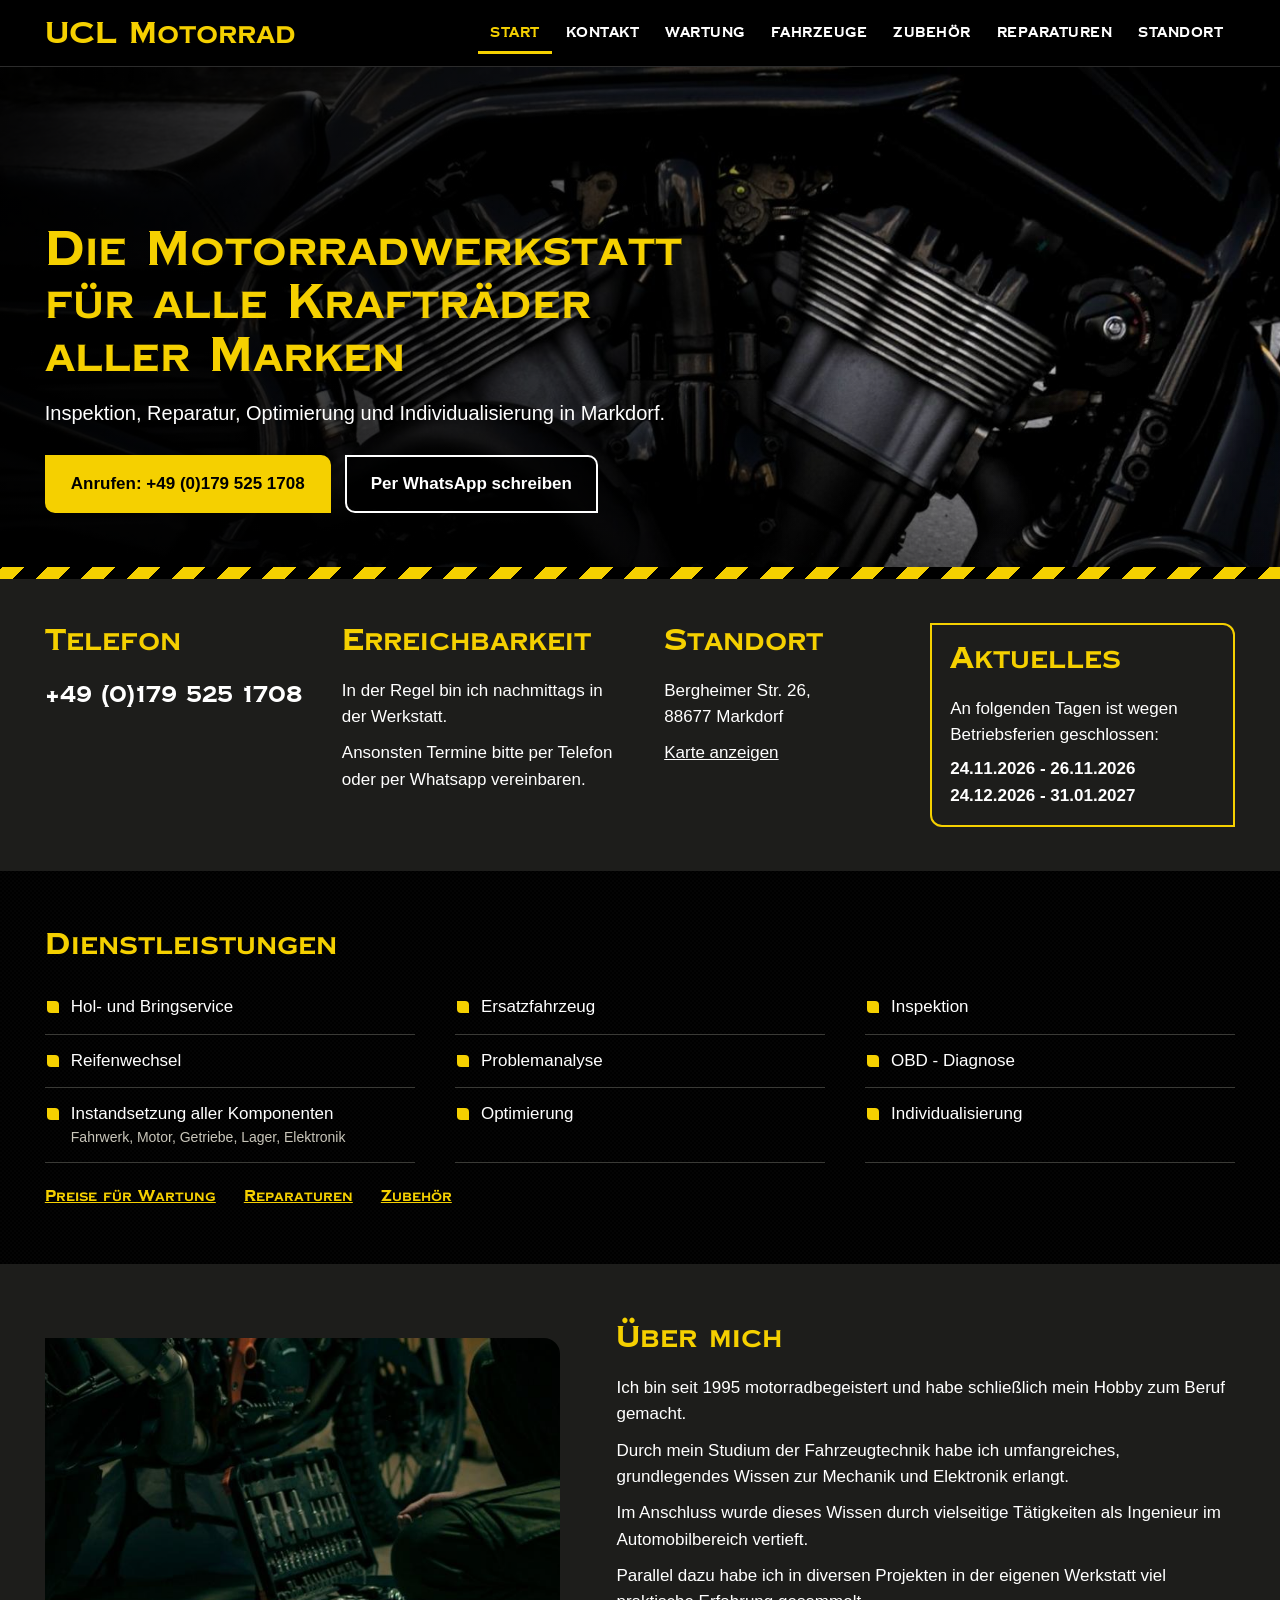
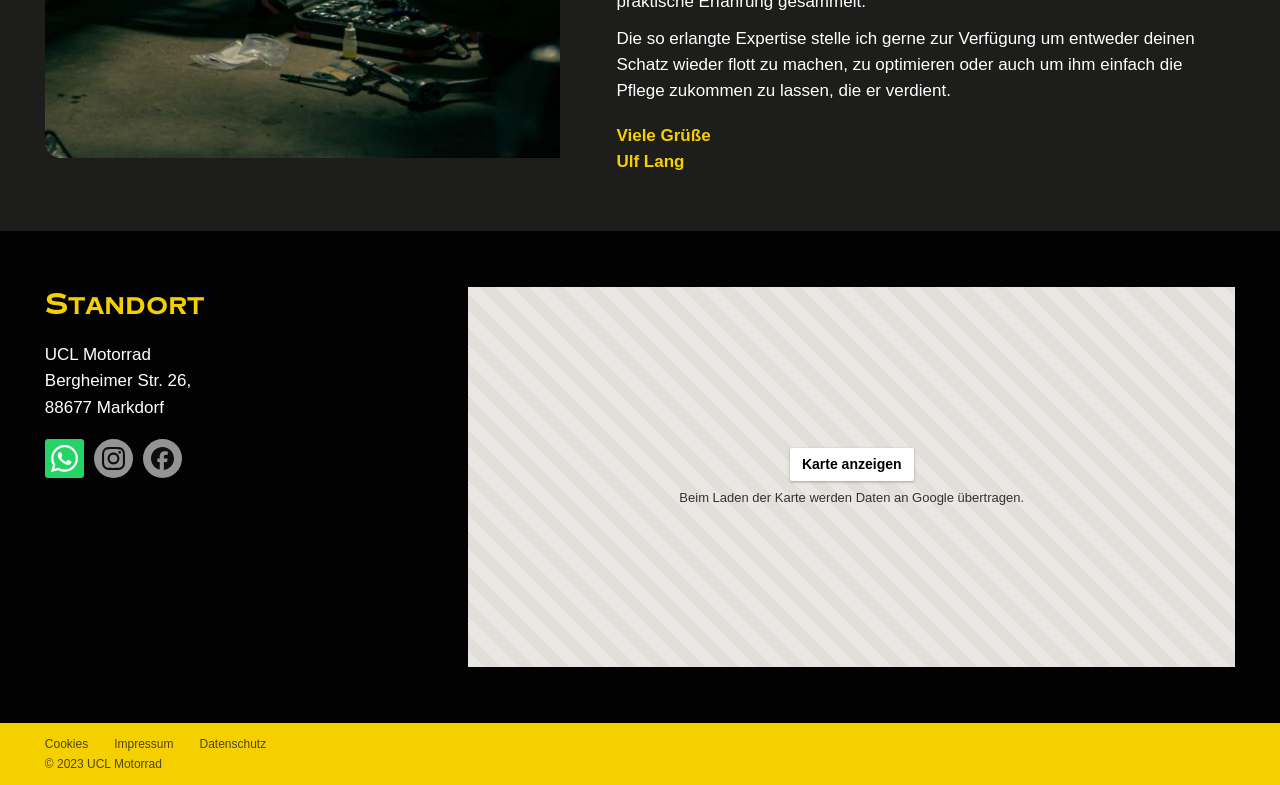
==== commit 914941ca: "Adresse: UCL Motorrad ohne Bindestrich Co-Authored-By: Claude Fable 5.2 <noreply@anthropic.com> Clau" ====
--- a/index.html
+++ b/index.html
@@ -102,7 +102,7 @@
     <div class="innen anfahrt">
       <div>
         <h2>Standort</h2>
-        <p>UCL-Motorrad<br>Bergheimer Str. 26,<br>88677 Markdorf</p>
+        <p>UCL Motorrad<br>Bergheimer Str. 26,<br>88677 Markdorf</p>
         <div class="social">
   <a class="wa" href="https://wa.me/491795251708" aria-label="Whatsapp" target="_blank" rel="noopener"><svg viewBox="0 0 24 24" aria-hidden="true"><path d="M17.472 14.382c-.297-.149-1.758-.867-2.03-.967-.273-.099-.471-.148-.67.15-.197.297-.767.966-.94 1.164-.173.199-.347.223-.644.075-.297-.15-1.255-.463-2.39-1.475-.883-.788-1.48-1.761-1.653-2.059-.173-.297-.018-.458.13-.606.134-.133.298-.347.446-.52.149-.174.198-.298.298-.497.099-.198.05-.371-.025-.52-.075-.149-.669-1.612-.916-2.207-.242-.579-.487-.5-.669-.51-.173-.008-.371-.01-.57-.01-.198 0-.52.074-.792.372-.272.297-1.04 1.016-1.04 2.479 0 1.462 1.065 2.875 1.213 3.074.149.198 2.096 3.2 5.077 4.487.709.306 1.262.489 1.694.625.712.227 1.36.195 1.871.118.571-.085 1.758-.719 2.006-1.413.248-.694.248-1.289.173-1.413-.074-.124-.272-.198-.57-.347m-5.421 7.403h-.004a9.87 9.87 0 01-5.031-1.378l-.361-.214-3.741.982.998-3.648-.235-.374a9.86 9.86 0 01-1.51-5.26c.001-5.45 4.436-9.884 9.888-9.884 2.64 0 5.122 1.03 6.988 2.898a9.825 9.825 0 012.893 6.994c-.003 5.45-4.437 9.884-9.885 9.884m8.413-18.297A11.815 11.815 0 0012.05 0C5.495 0 .16 5.335.157 11.892c0 2.096.547 4.142 1.588 5.945L.057 24l6.305-1.654a11.882 11.882 0 005.683 1.448h.005c6.554 0 11.89-5.335 11.893-11.893a11.821 11.821 0 00-3.48-8.413Z"/></svg></a>
   <a class="rund" href="https://www.instagram.com/ucl.motorrad/" aria-label="Instagram" target="_blank" rel="noopener"><svg viewBox="0 0 24 24" aria-hidden="true"><path d="M7.0301.084c-1.2768.0602-2.1487.264-2.911.5634-.7888.3075-1.4575.72-2.1228 1.3877-.6652.6677-1.075 1.3368-1.3802 2.127-.2954.7638-.4956 1.6365-.552 2.914-.0564 1.2775-.0689 1.6882-.0626 4.947.0062 3.2586.0206 3.6671.0825 4.9473.061 1.2765.264 2.1482.5635 2.9107.308.7889.72 1.4573 1.388 2.1228.6679.6655 1.3365 1.0743 2.1285 1.38.7632.295 1.6361.4961 2.9134.552 1.2773.056 1.6884.069 4.9462.0627 3.2578-.0062 3.668-.0207 4.9478-.0814 1.28-.0607 2.147-.2652 2.9098-.5633.7889-.3086 1.4578-.72 2.1228-1.3881.665-.6682 1.0745-1.3378 1.3795-2.1284.2957-.7632.4966-1.636.552-2.9124.056-1.2809.0692-1.6898.063-4.948-.0063-3.2583-.021-3.6668-.0817-4.9465-.0607-1.2797-.264-2.1487-.5633-2.9117-.3084-.7889-.72-1.4568-1.3876-2.1228C21.2982 1.33 20.628.9208 19.8378.6165 19.074.321 18.2017.1197 16.9244.0645 15.6471.0093 15.236-.005 11.977.0014 8.718.0076 8.31.0215 7.0301.0839m.1402 21.6932c-1.17-.0509-1.8053-.2453-2.2287-.408-.5606-.216-.96-.4771-1.3819-.895-.422-.4178-.6811-.8186-.9-1.378-.1644-.4234-.3624-1.058-.4171-2.228-.0595-1.2645-.072-1.6442-.079-4.848-.007-3.2037.0053-3.583.0607-4.848.05-1.169.2456-1.805.408-2.2282.216-.5613.4762-.96.895-1.3816.4188-.4217.8184-.6814 1.3783-.9003.423-.1651 1.0575-.3614 2.227-.4171 1.2655-.06 1.6447-.072 4.848-.079 3.2033-.007 3.5835.005 4.8495.0608 1.169.0508 1.8053.2445 2.228.408.5608.216.96.4754 1.3816.895.4217.4194.6816.8176.9005 1.3787.1653.4217.3617 1.056.4169 2.2263.0602 1.2655.0739 1.645.0796 4.848.0058 3.203-.0055 3.5834-.061 4.848-.051 1.17-.245 1.8055-.408 2.2294-.216.5604-.4763.96-.8954 1.3814-.419.4215-.8181.6811-1.3783.9-.4224.1649-1.0577.3617-2.2262.4174-1.2656.0595-1.6448.072-4.8493.079-3.2045.007-3.5825-.006-4.848-.0608M16.953 5.5864A1.44 1.44 0 1 0 18.39 4.144a1.44 1.44 0 0 0-1.437 1.4424M5.8385 12.012c.0067 3.4032 2.7706 6.1557 6.173 6.1493 3.4026-.0065 6.157-2.7701 6.1506-6.1733-.0065-3.4032-2.771-6.1565-6.174-6.1498-3.403.0067-6.156 2.771-6.1496 6.1738M8 12.0077a4 4 0 1 1 4.008 3.9921A3.9996 3.9996 0 0 1 8 12.0077"/></svg></a>
@@ -131,7 +131,7 @@
     m.addEventListener('click',function(e){if(e.target===m||e.target.classList.contains('zu')){m.classList.remove('offen');b.setAttribute('aria-expanded','false')}});}
   // Karte erst nach Klick laden
   document.querySelectorAll('.karte .laden').forEach(function(btn){
-    btn.addEventListener('click',function(){var f=document.createElement('iframe');f.src=btn.dataset.karte;f.title='Karte: UCL-Motorrad, Bergheimer Str. 26, Markdorf';f.loading='lazy';btn.parentNode.appendChild(f);btn.remove();});
+    btn.addEventListener('click',function(){var f=document.createElement('iframe');f.src=btn.dataset.karte;f.title='Karte: UCL Motorrad, Bergheimer Str. 26, Markdorf';f.loading='lazy';btn.parentNode.appendChild(f);btn.remove();});
   });
   // Kontaktformular (Netlify Forms)
   var form=document.querySelector('form.formular');
--- a/assets/style.css
+++ b/assets/style.css
@@ -119,7 +119,7 @@
 
 /* Karte (wird erst nach Klick geladen) */
 .karte { background: #e5e3df; position: relative; overflow: hidden; }
-.karte iframe { border: 0; width: 100%; height: 100%; display: block; }
+.karte iframe { border: 0; position: absolute; inset: 0; width: 100%; height: 100%; display: block; }
 .karte .laden {
   position: absolute; inset: 0; display: flex; flex-direction: column; align-items: center; justify-content: center; gap: 8px;
   text-align: center; padding: 12px; color: #333; font: 13px/1.35 var(--ta); cursor: pointer; border: 0; width: 100%;
@@ -206,7 +206,7 @@
   .vlinie { display: none; }
   .kasten { padding: 10px; }
   .kasten.box-start .karte { height: 240px; margin-top: 16px; }
-  .karte { min-height: 240px; }
+  .karte { min-height: 300px; }
   .ohne-mobil { display: none; }
   .preisliste { display: flex; flex-direction: column; gap: 6px; }
   .preis { position: relative; min-height: 54px; }
@@ -404,3 +404,11 @@
   .info { grid-template-columns: 1fr 1.25fr 1fr 1.35fr; }
   .leistungen { grid-template-columns: repeat(3, minmax(0, 1fr)); }
 }
+
+/* Handy-Startseite: Slogan nur einmal, klein unter dem Motorbild */
+@media (max-width: 760px) {
+  .start .titel .t2 { display: none; }
+  .start .site-header .spalte { min-height: 90px; padding: 20px 80px 20px 20px; }
+  .start .titel .t1 { font-size: min(30px, 8vw); line-height: 50px; white-space: nowrap; }
+  .hero h1 { font-size: 18px; line-height: 1.2; }
+}
